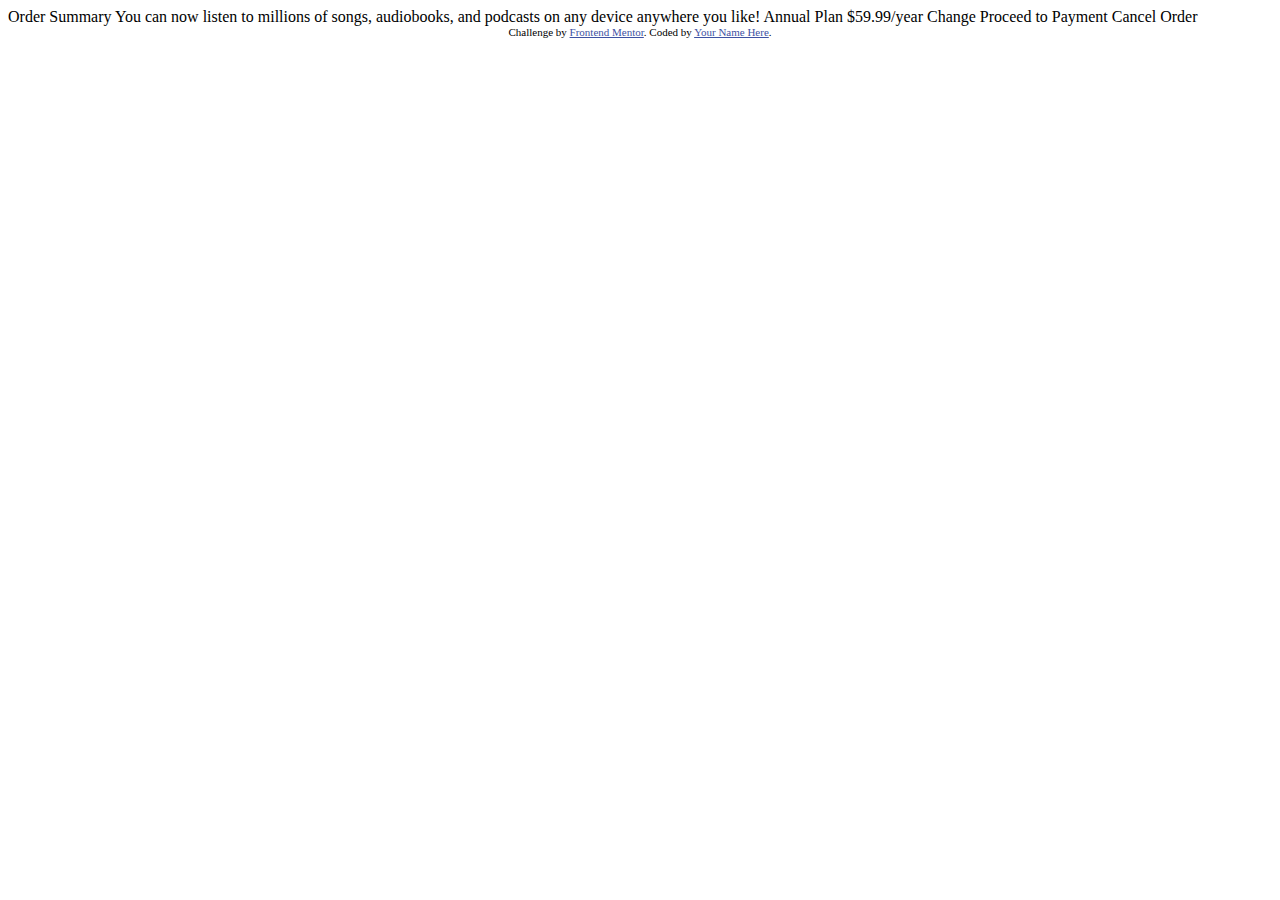
==== order-summary-component-main/order-summary-component-main/index.html @ 7d65181c "Rearranging" ====
<!DOCTYPE html>
<html lang="en">
<head>
  <meta charset="UTF-8">
  <meta name="viewport" content="width=device-width, initial-scale=1.0"> <!-- displays site properly based on user's device -->

  <link rel="icon" type="image/png" sizes="32x32" href="./images/favicon-32x32.png">
  
  <title>Frontend Mentor | Order summary card</title>

  <!-- Feel free to remove these styles or customise in your own stylesheet 👍 -->
  <style>
    .attribution { font-size: 11px; text-align: center; }
    .attribution a { color: hsl(228, 45%, 44%); }
  </style>
</head>
<body>

  Order Summary

  You can now listen to millions of songs, audiobooks, and podcasts on any 
  device anywhere you like!

  Annual Plan
  $59.99/year

  Change

  Proceed to Payment
  Cancel Order
  
  <div class="attribution">
    Challenge by <a href="https://www.frontendmentor.io?ref=challenge" target="_blank">Frontend Mentor</a>. 
    Coded by <a href="#">Your Name Here</a>.
  </div>
</body>
</html>
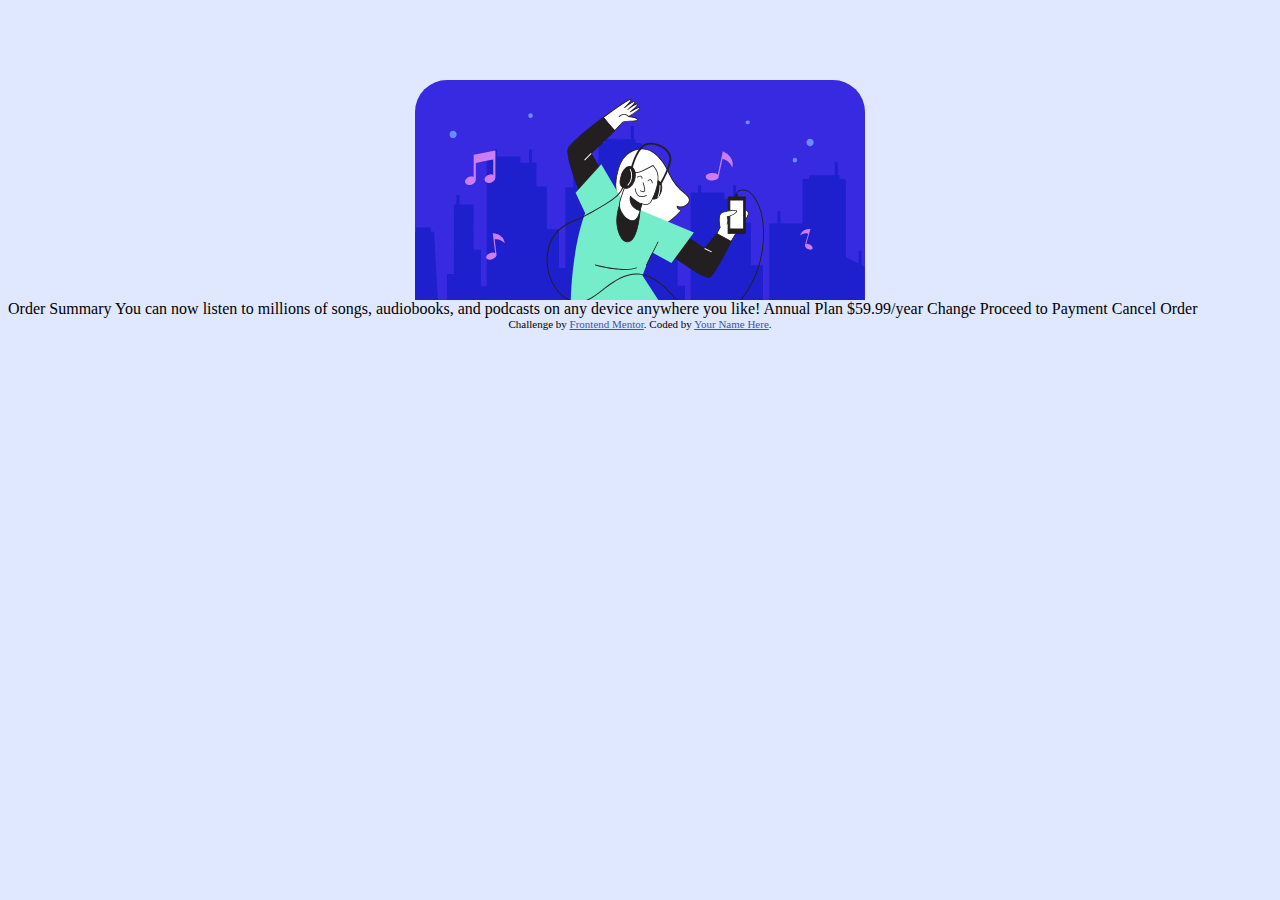
==== commit c32c6e9e: "Fixed background colour and main image." ====
--- a/order-summary-component-main/order-summary-component-main/index.html
+++ b/order-summary-component-main/order-summary-component-main/index.html
@@ -1,37 +1,38 @@
 <!DOCTYPE html>
 <html lang="en">
-<head>
-  <meta charset="UTF-8">
-  <meta name="viewport" content="width=device-width, initial-scale=1.0"> <!-- displays site properly based on user's device -->
+  <head>
+    <meta charset="UTF-8" />
+    <meta name="viewport" content="width=device-width, initial-scale=1.0" />
+    <!-- displays site properly based on user's device -->
 
-  <link rel="icon" type="image/png" sizes="32x32" href="./images/favicon-32x32.png">
-  
-  <title>Frontend Mentor | Order summary card</title>
+    <link
+      rel="icon"
+      type="image/png"
+      sizes="32x32"
+      href="./images/favicon-32x32.png"
+    />
 
-  <!-- Feel free to remove these styles or customise in your own stylesheet 👍 -->
-  <style>
-    .attribution { font-size: 11px; text-align: center; }
-    .attribution a { color: hsl(228, 45%, 44%); }
-  </style>
-</head>
-<body>
+    <title>Frontend Mentor | Order summary card</title>
+    <link rel="stylesheet" href="style.css"/>
+  </head>
+  <body>
+    <header class="header-img-container">
+      <img src="images/illustration-hero.svg" alt="An illustration of someone listening  and dancing to a music device">
+    </header>
+    <main>
+      
 
-  Order Summary
 
-  You can now listen to millions of songs, audiobooks, and podcasts on any 
-  device anywhere you like!
+    </main>
+    Order Summary You can now listen to millions of songs, audiobooks, and
+    podcasts on any device anywhere you like! Annual Plan $59.99/year Change
+    Proceed to Payment Cancel Order
 
-  Annual Plan
-  $59.99/year
-
-  Change
-
-  Proceed to Payment
-  Cancel Order
-  
-  <div class="attribution">
-    Challenge by <a href="https://www.frontendmentor.io?ref=challenge" target="_blank">Frontend Mentor</a>. 
-    Coded by <a href="#">Your Name Here</a>.
-  </div>
-</body>
-</html>+    <div class="attribution">
+      Challenge by
+      <a href="https://www.frontendmentor.io?ref=challenge" target="_blank"
+        >Frontend Mentor</a
+      >. Coded by <a href="#">Your Name Here</a>.
+    </div>
+  </body>
+</html>
--- a/order-summary-component-main/order-summary-component-main/style.css
+++ b/order-summary-component-main/order-summary-component-main/style.css
@@ -0,0 +1,26 @@
+* {
+  background-color: hsl(225, 100%, 94%);
+}
+
+.body {
+  margin: 0.5rem;
+}
+
+.header-img-container {
+  display: flex;
+  justify-content: center;
+  margin-top: 5rem;
+}
+
+.header-img-container img {
+  border-top-left-radius: 2rem;
+  border-top-right-radius: 2rem;
+  max-width: 90%;
+}
+.attribution {
+  font-size: 11px;
+  text-align: center;
+}
+.attribution a {
+  color: hsl(228, 45%, 44%);
+}
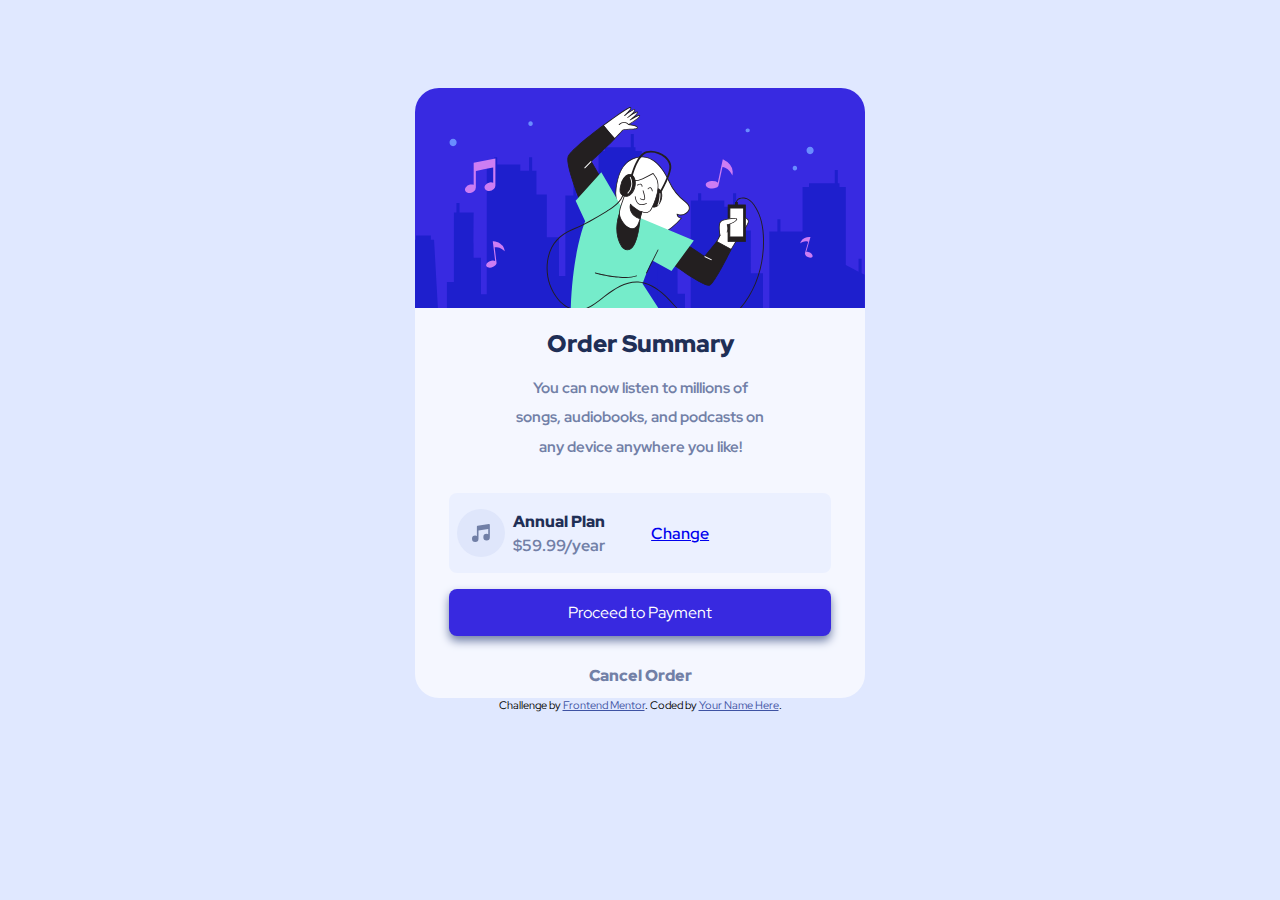
==== commit 21d1c0e1: "Completed main parts of mobile version." ====
--- a/order-summary-component-main/order-summary-component-main/index.html
+++ b/order-summary-component-main/order-summary-component-main/index.html
@@ -11,28 +11,53 @@
       sizes="32x32"
       href="./images/favicon-32x32.png"
     />
-
     <title>Frontend Mentor | Order summary card</title>
-    <link rel="stylesheet" href="style.css"/>
+    <link
+      href="https://fonts.googleapis.com/css2?family=Red+Hat+Display:wght@500;700;900&display=swap"
+      rel="stylesheet"
+    />
+    <link rel="stylesheet" href="style.css" />
   </head>
   <body>
     <header class="header-img-container">
-      <img src="images/illustration-hero.svg" alt="An illustration of someone listening  and dancing to a music device">
+      <img
+        src="images/illustration-hero.svg"
+        alt="An illustration of someone listening  and dancing to a music device"
+      />
     </header>
+
     <main>
-      
+      <div class="information">
+        <div class="order">
+          <h2>Order Summary</h2>
+        </div>
+        <div class="listen">
+          <h3>
+            You can now listen to millions of<br />
+            songs, audiobooks, and podcasts on<br />
+            any device anywhere you like!
+          </h3>
+        </div>
+        <div class="contract">
+          <img src="images/icon-music.svg" alt="A picture of a music note" />
+          <div class="plan">
+            <h4 class="annual">Annual Plan</h4>
+            <h4>$59.99/year</h4>
+          </div>
+          <a href="#" title="Change your plan." target="_blank">Change</a>
+        </div>
+        <button type="button">Proceed to Payment</button>
+        <button type="button" class="cancel">Cancel Order</button>
+      </div>
+    </main>
 
-
-    </main>
-    Order Summary You can now listen to millions of songs, audiobooks, and
-    podcasts on any device anywhere you like! Annual Plan $59.99/year Change
-    Proceed to Payment Cancel Order
-
-    <div class="attribution">
-      Challenge by
-      <a href="https://www.frontendmentor.io?ref=challenge" target="_blank"
-        >Frontend Mentor</a
-      >. Coded by <a href="#">Your Name Here</a>.
-    </div>
+    <footer>
+      <div class="attribution">
+        Challenge by
+        <a href="https://www.frontendmentor.io?ref=challenge" target="_blank"
+          >Frontend Mentor</a
+        >. Coded by <a href="#">Your Name Here</a>.
+      </div>
+    </footer>
   </body>
 </html>
--- a/order-summary-component-main/order-summary-component-main/style.css
+++ b/order-summary-component-main/order-summary-component-main/style.css
@@ -1,22 +1,117 @@
-* {
+body {
+  margin: 0.5rem;
+  font-family: "Red Hat Display", sans-serif;
   background-color: hsl(225, 100%, 94%);
-}
-
-.body {
-  margin: 0.5rem;
+  display: flex;
+  flex-direction: column;
+  align-items: center;
 }
 
 .header-img-container {
   display: flex;
   justify-content: center;
   margin-top: 5rem;
+  max-width: 90%;
 }
 
 .header-img-container img {
-  border-top-left-radius: 2rem;
-  border-top-right-radius: 2rem;
-  max-width: 90%;
+  border-top-left-radius: 1.5rem;
+  border-top-right-radius: 1.5rem;
+  width: 100%;
 }
+
+main {
+  display: flex;
+  background: hsl(225, 100%, 98%);
+  width: 90%;
+  max-width: 450px;
+  border-bottom-left-radius: 1.5rem;
+  border-bottom-right-radius: 1.5rem;
+}
+
+.information {
+  display: flex;
+  flex-direction: column;
+  align-items: center;
+  width: 100%;
+}
+
+.order h2 {
+  font-weight: 900;
+  text-align: center;
+  margin-bottom: 0rem;
+  color: hsl(223, 47%, 23%);
+}
+
+.listen {
+  text-align: center;
+  font-size: 0.8rem;
+  font-weight: 500;
+  padding: 0 1rem;
+  line-height: 230%;
+  color: hsl(224, 23%, 55%);
+}
+
+.contract {
+  display: flex;
+  justify-content: flex-start;
+  background-color: hsl(225, 100%, 96%);
+  width: 85%;
+  padding: 1rem 0rem;
+  border-radius: 0.5rem;
+  margin-top: 1rem;
+}
+
+.contract img {
+  margin-left: 0.5rem;
+}
+
+.plan {
+  display: flex;
+  flex-direction: column;
+  justify-content: space-around;
+  margin-left: 0.5rem;
+}
+
+.plan h4 {
+  margin: 0rem;
+  color: hsl(224, 23%, 55%);
+}
+
+.plan .annual {
+  color: hsl(223, 47%, 23%);
+  font-weight: 900;
+}
+
+.contract a {
+  display: flex;
+  flex-direction: column;
+  justify-content: center;
+  font-weight: 600;
+  margin-left: 2.9rem;
+}
+
+button {
+  font-family: "Red Hat Display", sans-serif;
+  margin-top: 1rem;
+  background-color: hsl(245, 75%, 52%);
+  border-radius: 0.5rem;
+  color: white;
+  padding: 0.8rem 0rem;
+  width: 85%;
+  text-align: center;
+  font-size: 1rem;
+  border: none;
+  box-shadow: 0px 5px 10px hsl(224, 23%, 55%);
+}
+
+.cancel {
+  background: hsl(225, 100%, 98%);
+  color: hsl(224, 23%, 55%);
+  font-weight: 900;
+  box-shadow: none;
+}
+
 .attribution {
   font-size: 11px;
   text-align: center;
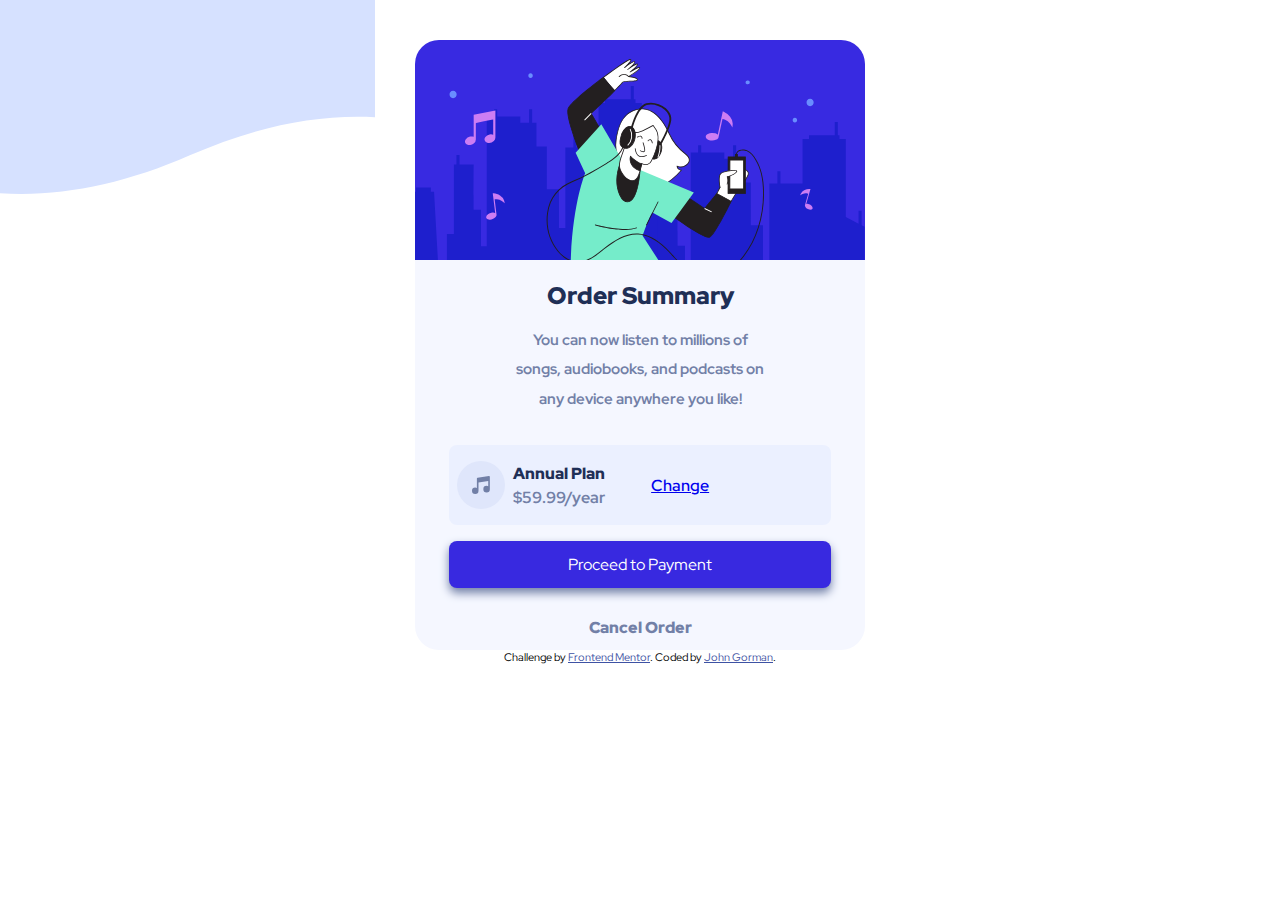
==== commit 6811b01f: "Added hover states to mobile card and started desktop version." ====
--- a/order-summary-component-main/order-summary-component-main/index.html
+++ b/order-summary-component-main/order-summary-component-main/index.html
@@ -46,7 +46,7 @@
           </div>
           <a href="#" title="Change your plan." target="_blank">Change</a>
         </div>
-        <button type="button">Proceed to Payment</button>
+        <button type="button" class="proceed">Proceed to Payment</button>
         <button type="button" class="cancel">Cancel Order</button>
       </div>
     </main>
@@ -56,7 +56,7 @@
         Challenge by
         <a href="https://www.frontendmentor.io?ref=challenge" target="_blank"
           >Frontend Mentor</a
-        >. Coded by <a href="#">Your Name Here</a>.
+        >. Coded by <a href="#">John Gorman</a>.
       </div>
     </footer>
   </body>
--- a/order-summary-component-main/order-summary-component-main/style.css
+++ b/order-summary-component-main/order-summary-component-main/style.css
@@ -1,7 +1,8 @@
 body {
   margin: 0.5rem;
   font-family: "Red Hat Display", sans-serif;
-  background-color: hsl(225, 100%, 94%);
+  background-image: url(./images/pattern-background-mobile.svg);
+  background-repeat: no-repeat;
   display: flex;
   flex-direction: column;
   align-items: center;
@@ -10,7 +11,7 @@
 .header-img-container {
   display: flex;
   justify-content: center;
-  margin-top: 5rem;
+  margin-top: 2rem;
   max-width: 90%;
 }
 
@@ -112,6 +113,11 @@
   box-shadow: none;
 }
 
+.cancel:hover,
+.proceed:hover {
+  cursor: pointer;
+}
+
 .attribution {
   font-size: 11px;
   text-align: center;
